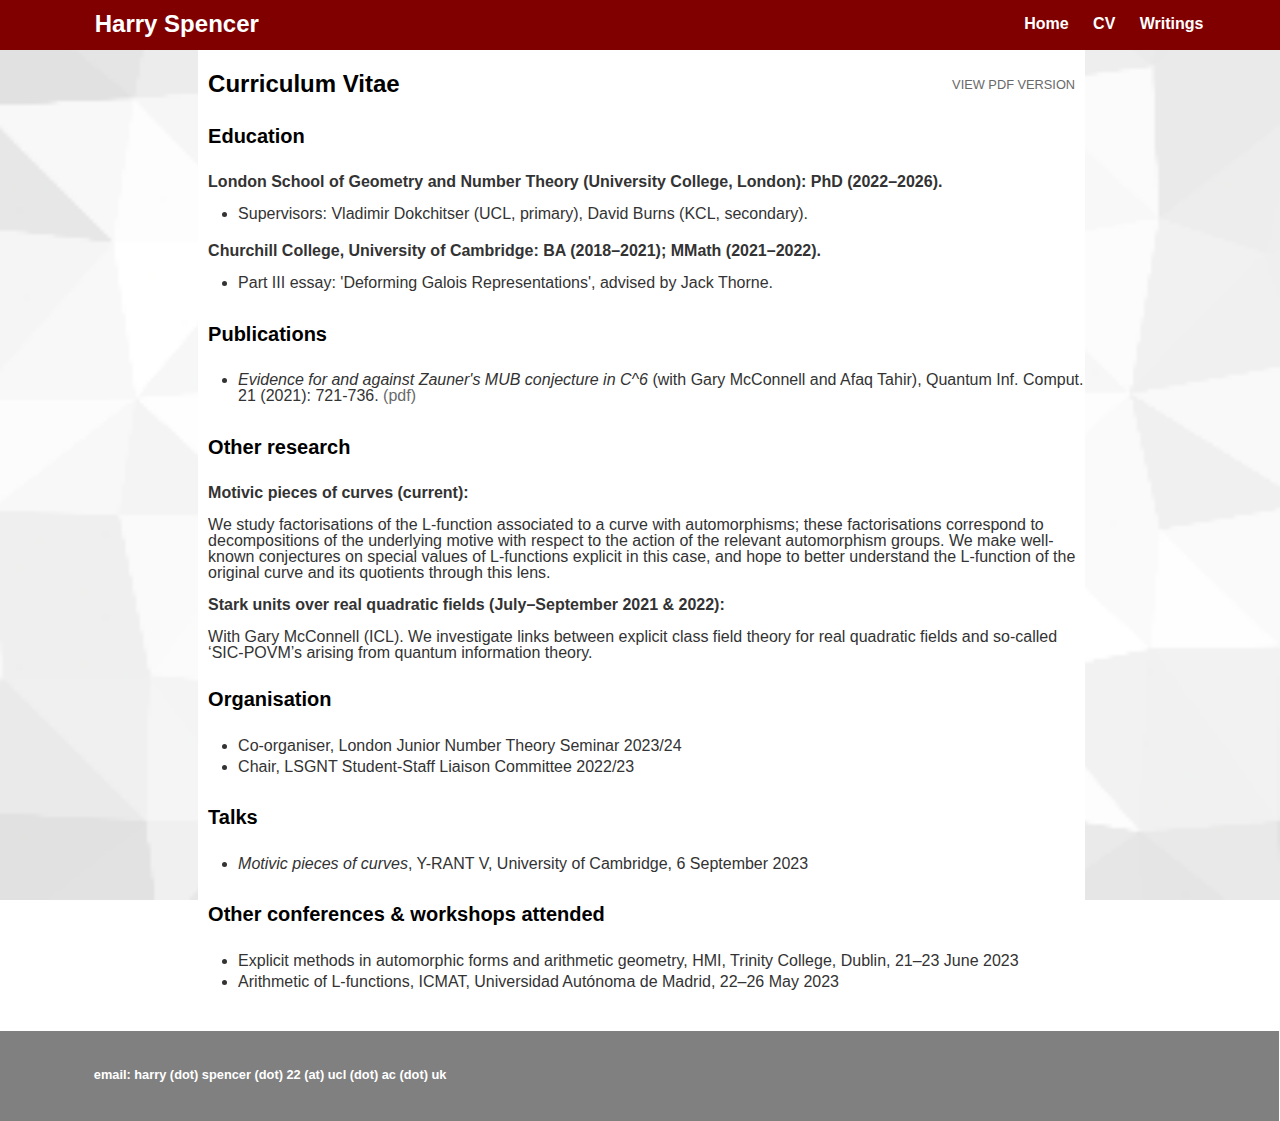
==== cv/index.html @ 73f8fb87 "jnt, motivic pieces talk" ====
<!DOCTYPE html>
<html>
  <head>
    <title>Harry Spencer – CV</title>
    
    <link rel="stylesheet" type="text/css" href="/css/main.css">
  
  </head>


  <body>
    <header>
      <div class="fixed-header">
        <nav class="footer">
    <ul>
      <li class="name">Harry Spencer</li>
    <li><a class="heada" href="/">Home</a></li>
    <li><a class="heada" href="/cv">CV</a></li>
    <li><a class="heada" href="/writings">Writings</a></li>
    </ul>
        </nav>
      </div>
      </header>
<div class="container">

	<div class="cv">
		<a href="CV.pdf" class="download">View PDF Version</a>			
					<h2 class="text">Curriculum Vitae</h2>

          <h4 class="text">Education</h4>

          <p class="text"><b>London School of Geometry and Number Theory (University College, London): PhD (2022–2026).</b>
            <ul><li>Supervisors: Vladimir Dokchitser (UCL, primary), David Burns (KCL, secondary).</li>
          </ul> 

          <p class="text"><b>Churchill College, University of Cambridge: BA (2018–2021); MMath (2021–2022).</b>
          <ul>
            <li>Part III essay: 'Deforming Galois Representations', advised by Jack Thorne.</li>
          </ul>

					<h4 class="text">Publications</h4>
        <ul><li><i>Evidence for and against Zauner's MUB conjecture in C^6</i> (with Gary McConnell and Afaq Tahir),  Quantum Inf. Comput. 21 (2021): 721-736. <a class="maina" href ="/writings/FF_MUBs.pdf">(pdf)</a> </li>
        </ul>
        
          <h4 class="text">Other research</h4>

          <p class="text"><b>Motivic pieces of curves (current):</b>
          <p class="text">We study factorisations of the L-function associated to a curve with automorphisms; these factorisations
              correspond to decompositions of the underlying motive with respect to the action of the relevant automorphism groups. We make well-known conjectures on special values of L-functions explicit in this case, and
              hope to better understand the L-function of the original curve and its quotients through this lens.

          <p class="text"><b>Stark units over real quadratic fields (July–September 2021 & 2022):</b>
          <p class="text">With Gary McConnell (ICL). We investigate links between explicit class field theory for real quadratic fields
            and so-called ‘SIC-POVM’s arising from quantum information theory.

            <h4 class="text">Organisation</h4>
            <ul>
              <li> Co-organiser, London Junior Number Theory Seminar 2023/24 </li>
              <li> Chair, LSGNT Student-Staff Liaison Committee 2022/23 </li>
            </ul>

<h4 class="text">Talks</h4>
<ul>
  <li><i>Motivic pieces of curves</i>, Y-RANT V, University of Cambridge, 6 September 2023</li>
</ul>

<h4 class="text">Other conferences & workshops attended</h4>
<ul>
<li>Explicit methods in automorphic forms and arithmetic geometry, HMI, Trinity College, Dublin, 21–23 June 2023</li>
<li>Arithmetic of L-functions, ICMAT, Universidad Autónoma de Madrid, 22–26 May 2023</li>
</ul>
	</div>
	<div class="fixed-footer">
		<ul>
	   <li>email: harry (dot) spencer (dot) 22 (at) ucl (dot) ac (dot) uk</li>
		</ul>
		</div>

</div>
  </body>

</html>
---- css/main.css ----
html {height:100%;}
body {height:100%;}

body { padding: 0px; margin-top: 0%; width: 99%; background: url(triangles.png) no-repeat center center fixed; 
  -webkit-background-size: cover;
  -moz-background-size: cover;
  -o-background-size: cover;
  background-size: cover;
}

.maina { text-decoration: none; text-decoration: bold; color:dimgrey }
.heada { text-decoration: none; text-decoration: bold; color:white }
a:hover { text-decoration: underline; }

.container {width:70%; margin-left: 15%; padding-top:50px; background-color: white;
	display: flex;
	flex-direction: column;
  min-height: calc(100vh - 50px);
}

p, ul { font-family: 'Helvetica', 'Arial', 'Sans-Serif'; font-size: 1em; line-height: 1em; color: #333; }

ul li {padding-bottom: 5px;}

h1, h2, h3, h4 { font-family: 'Helvetica', 'Arial', 'Sans-Serif'; }
h1 { font-size: 2em;  }
h2 { font-size: 1.75em; }
h3 { font-size: 1.5em; }
h4 { font-size: 1.25em; }

img {float:right; padding-left: 10px; padding-right:10px}

.name {float: left; margin-left:5%; font-size: 1.5em}

.fixed-footer {background-color: gray; bottom:0; left:0;}
header {background-color: maroon; margin-left: -1%;}
nav ul, footer ul { font-size: 1em; font-family: 'Helvetica', 'Arial', 'Sans-Serif'; list-style: none; font-weight: bold; color: white;}
nav ul {text-align: right; background-color:maroon; padding-right: 5%;}
footer ul {background-color:gray; padding-left: 2.5%; float:left; width: 96.35%; float:bottom; padding: 2%;}
nav ul li, footer ul li { display: inline; margin-right: 20px; color:white; }


.fixed-footer ul { font-size: 1em; font-family: 'Helvetica', 'Arial', 'Sans-Serif'; list-style: none; font-weight: bold; color: white;}
.fixed-footer ul {background-color:gray; padding-left: 2.5%; float:left; width: 97.5%; float:bottom; padding-top: 2%; padding-bottom: 2%;}
.fixed-footer ul li { display: inline; color:white; padding-left:5%; }

footer ul li {height: 10%;}
.fixed-footer { font-size: .8em; width: 144.3%; margin-right: auto; margin-left: -22.4%; margin-top: auto;}

.text {padding-left: 10px}
.para { padding-left: 10px; padding-right: 10px; text-align: justify;
    text-justify: inter-word;}

/* CV */
.cv { margin-bottom: 20px; }
.cv h1 { font-size: 2em; }
.cv h2 { font-size: 1.5em; }
.cv .download { font-family: 'Helvetica', 'Arial', 'Sans-Serif'; }
.cv p { font-size: 1em; }
.cv .download { float: right; padding-right: 10px; padding-top: 3%; font-size: .8em; text-transform: uppercase; text-decoration: none; text-decoration: bold; color:dimgrey}

.fixed-header {
  width: 101%;
  height: 50px;
  position: fixed;        
  background: maroon;
}

.fixed-footer .body { background-color: gray; width: 100%;
  background-color: gray; float:bottom;}

.fixed-header{
  top: 0;
}
.fixed-footer{
  bottom: 0;
}
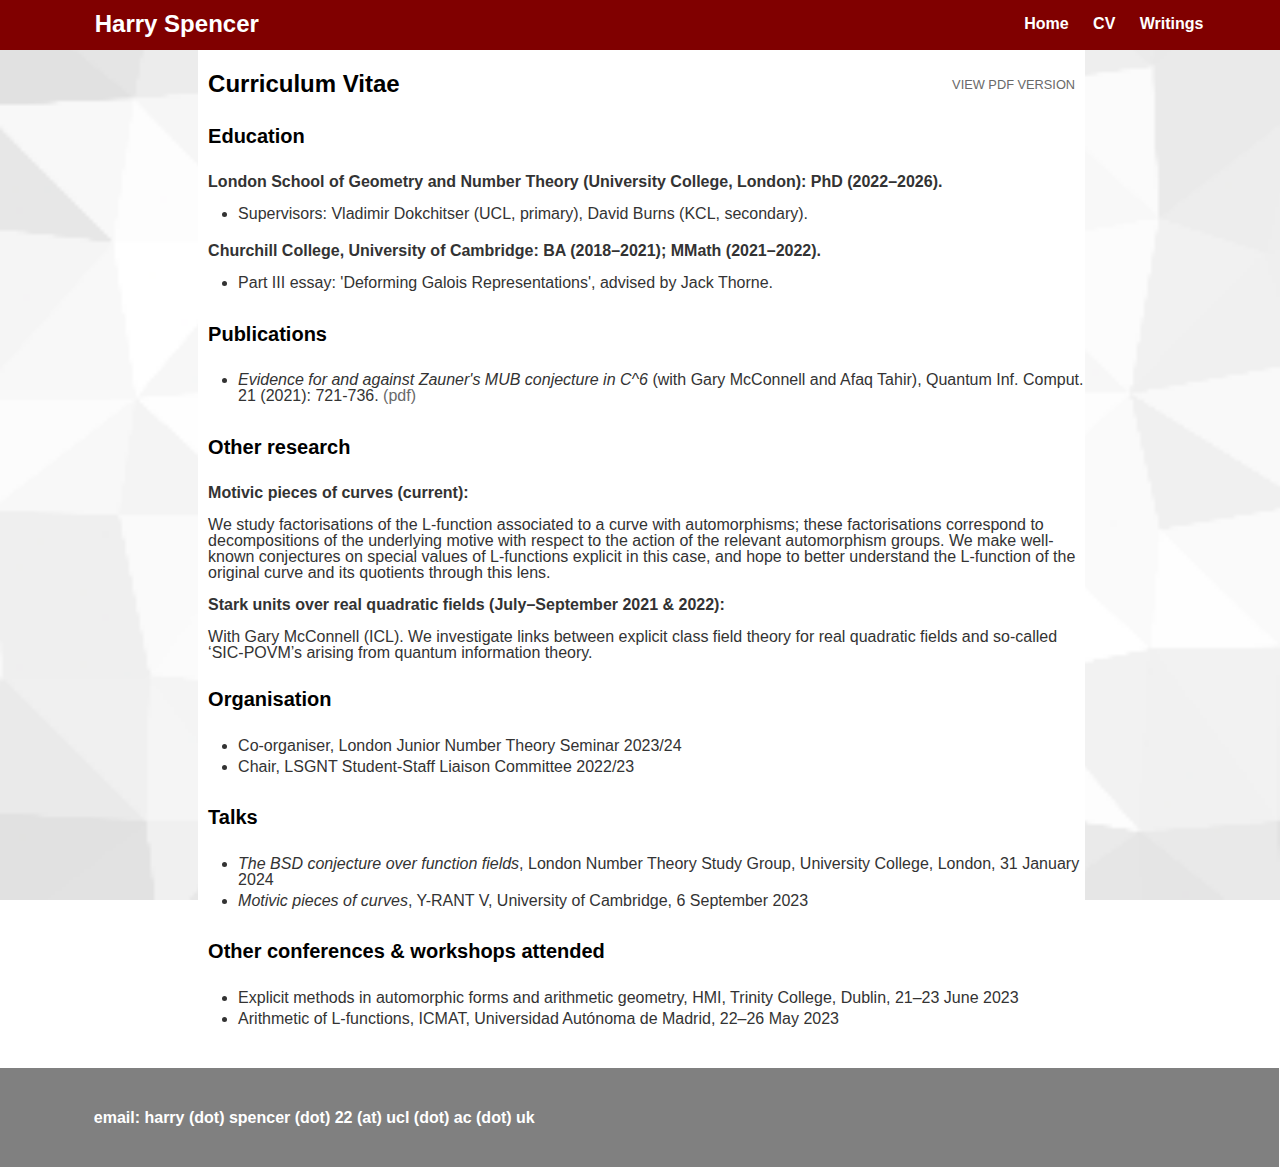
==== commit b7fd20b7: "BSD talk added" ====
--- a/cv/index.html
+++ b/cv/index.html
@@ -61,6 +61,7 @@
 
 <h4 class="text">Talks</h4>
 <ul>
+  <li><i>The BSD conjecture over function fields</i>, London Number Theory Study Group, University College, London, 31 January 2024</li>
   <li><i>Motivic pieces of curves</i>, Y-RANT V, University of Cambridge, 6 September 2023</li>
 </ul>
 
--- a/css/main.css
+++ b/css/main.css
@@ -8,13 +8,17 @@
   background-size: cover;
 }
 
-.maina { text-decoration: none; text-decoration: bold; color:dimgrey }
+.maina { text-decoration: none; text-decoration: bold; color:dimgrey; }
 .heada { text-decoration: none; text-decoration: bold; color:white }
 a:hover { text-decoration: underline; }
 
-.container {width:70%; margin-left: 15%; padding-top:50px; background-color: white;
-	display: flex;
-	flex-direction: column;
+.container {
+  width: 70%;
+  margin-left: 15%;
+  padding-top: 50px;
+  background-color: white;
+  display: flex;
+  flex-direction: column;
   min-height: calc(100vh - 50px);
 }
 
@@ -74,4 +78,44 @@
 }
 .fixed-footer{
   bottom: 0;
+}
+
+@media (max-width: 70em) {
+  .container {
+    margin-left: 0;
+    width: 100%;
+  }
+
+  body {
+    height: 100%;
+    margin: 0;
+    padding: 0;
+    background: url(triangles.png) no-repeat center center fixed;
+    background-size: contain;
+  }
+
+  .fixed-footer {
+    width: 101%;
+    margin-left:0;
+  }
+
+  header {
+    margin-left: 0;
+  }
+
+  .fixed-header {
+    width: 100%
+  }
+}
+
+body {
+  font-size: 16px;
+}
+
+header {
+  font-size: 1rem;
+}
+
+.fixed-footer {
+  font-size: 1rem;
 }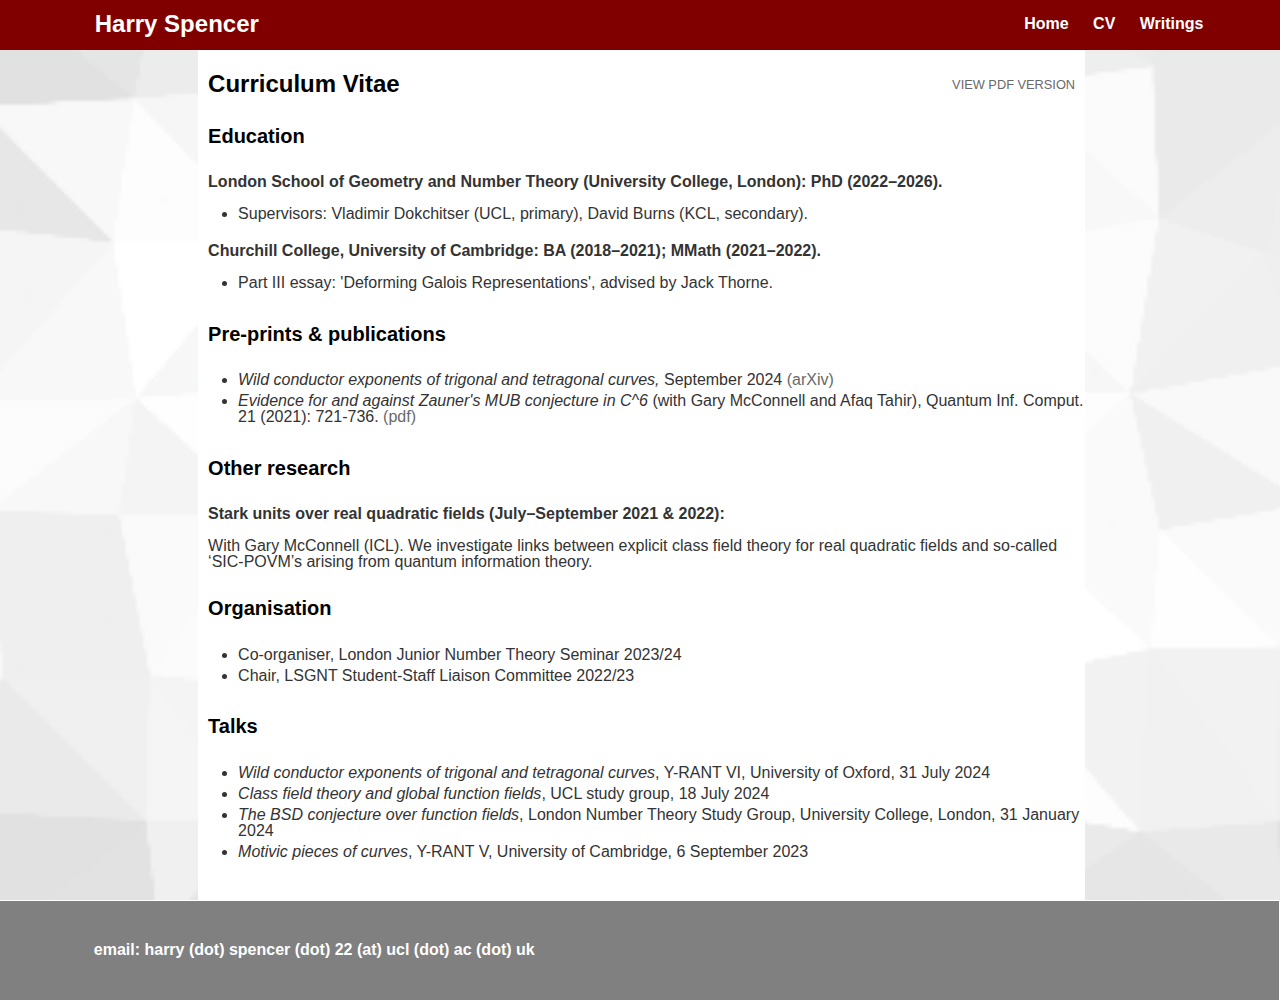
==== commit 9a4a5c26: "year3_update" ====
--- a/cv/index.html
+++ b/cv/index.html
@@ -38,16 +38,14 @@
             <li>Part III essay: 'Deforming Galois Representations', advised by Jack Thorne.</li>
           </ul>
 
-					<h4 class="text">Publications</h4>
-        <ul><li><i>Evidence for and against Zauner's MUB conjecture in C^6</i> (with Gary McConnell and Afaq Tahir),  Quantum Inf. Comput. 21 (2021): 721-736. <a class="maina" href ="/writings/FF_MUBs.pdf">(pdf)</a> </li>
+					<h4 class="text">Pre-prints & publications</h4>
+
+        <ul>
+          <li><i>Wild conductor exponents of trigonal and tetragonal curves,</i> September 2024 <a class="maina" href ="https://arxiv.org/abs/2409.12688">(arXiv)</a> </li>
+          <li><i>Evidence for and against Zauner's MUB conjecture in C^6</i> (with Gary McConnell and Afaq Tahir),  Quantum Inf. Comput. 21 (2021): 721-736. <a class="maina" href ="/writings/FF_MUBs.pdf">(pdf)</a> </li>
         </ul>
         
           <h4 class="text">Other research</h4>
-
-          <p class="text"><b>Motivic pieces of curves (current):</b>
-          <p class="text">We study factorisations of the L-function associated to a curve with automorphisms; these factorisations
-              correspond to decompositions of the underlying motive with respect to the action of the relevant automorphism groups. We make well-known conjectures on special values of L-functions explicit in this case, and
-              hope to better understand the L-function of the original curve and its quotients through this lens.
 
           <p class="text"><b>Stark units over real quadratic fields (July–September 2021 & 2022):</b>
           <p class="text">With Gary McConnell (ICL). We investigate links between explicit class field theory for real quadratic fields
@@ -61,15 +59,17 @@
 
 <h4 class="text">Talks</h4>
 <ul>
+  <li><i>Wild conductor exponents of trigonal and tetragonal curves</i>, Y-RANT VI, University of Oxford, 31 July 2024</li>
+  <li><i>Class field theory and global function fields</i>, UCL study group, 18 July 2024</li>
   <li><i>The BSD conjecture over function fields</i>, London Number Theory Study Group, University College, London, 31 January 2024</li>
   <li><i>Motivic pieces of curves</i>, Y-RANT V, University of Cambridge, 6 September 2023</li>
 </ul>
 
-<h4 class="text">Other conferences & workshops attended</h4>
+<!-- <h4 class="text">Other conferences & workshops attended</h4>
 <ul>
 <li>Explicit methods in automorphic forms and arithmetic geometry, HMI, Trinity College, Dublin, 21–23 June 2023</li>
 <li>Arithmetic of L-functions, ICMAT, Universidad Autónoma de Madrid, 22–26 May 2023</li>
-</ul>
+</ul> -->
 	</div>
 	<div class="fixed-footer">
 		<ul>
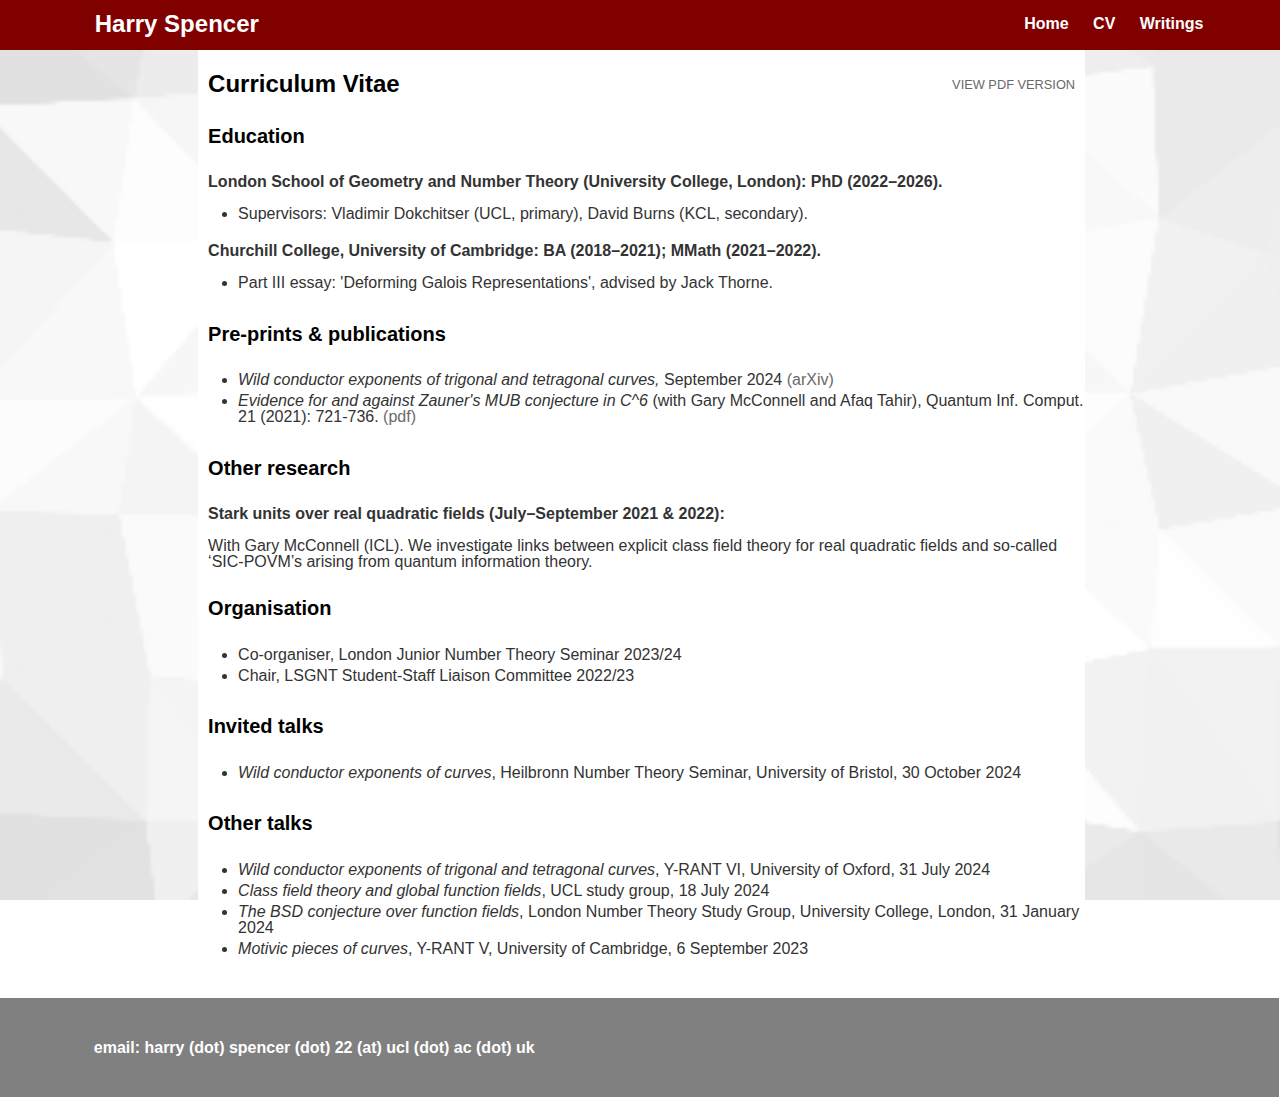
==== commit 395d60c9: "seminar talk added" ====
--- a/cv/index.html
+++ b/cv/index.html
@@ -57,7 +57,12 @@
               <li> Chair, LSGNT Student-Staff Liaison Committee 2022/23 </li>
             </ul>
 
-<h4 class="text">Talks</h4>
+<h4 class="text">Invited talks</h4>
+<ul>
+  <li><i>Wild conductor exponents of curves</i>, Heilbronn Number Theory Seminar, University of Bristol, 30 October 2024</li>
+</ul>
+
+<h4 class="text">Other talks</h4>
 <ul>
   <li><i>Wild conductor exponents of trigonal and tetragonal curves</i>, Y-RANT VI, University of Oxford, 31 July 2024</li>
   <li><i>Class field theory and global function fields</i>, UCL study group, 18 July 2024</li>
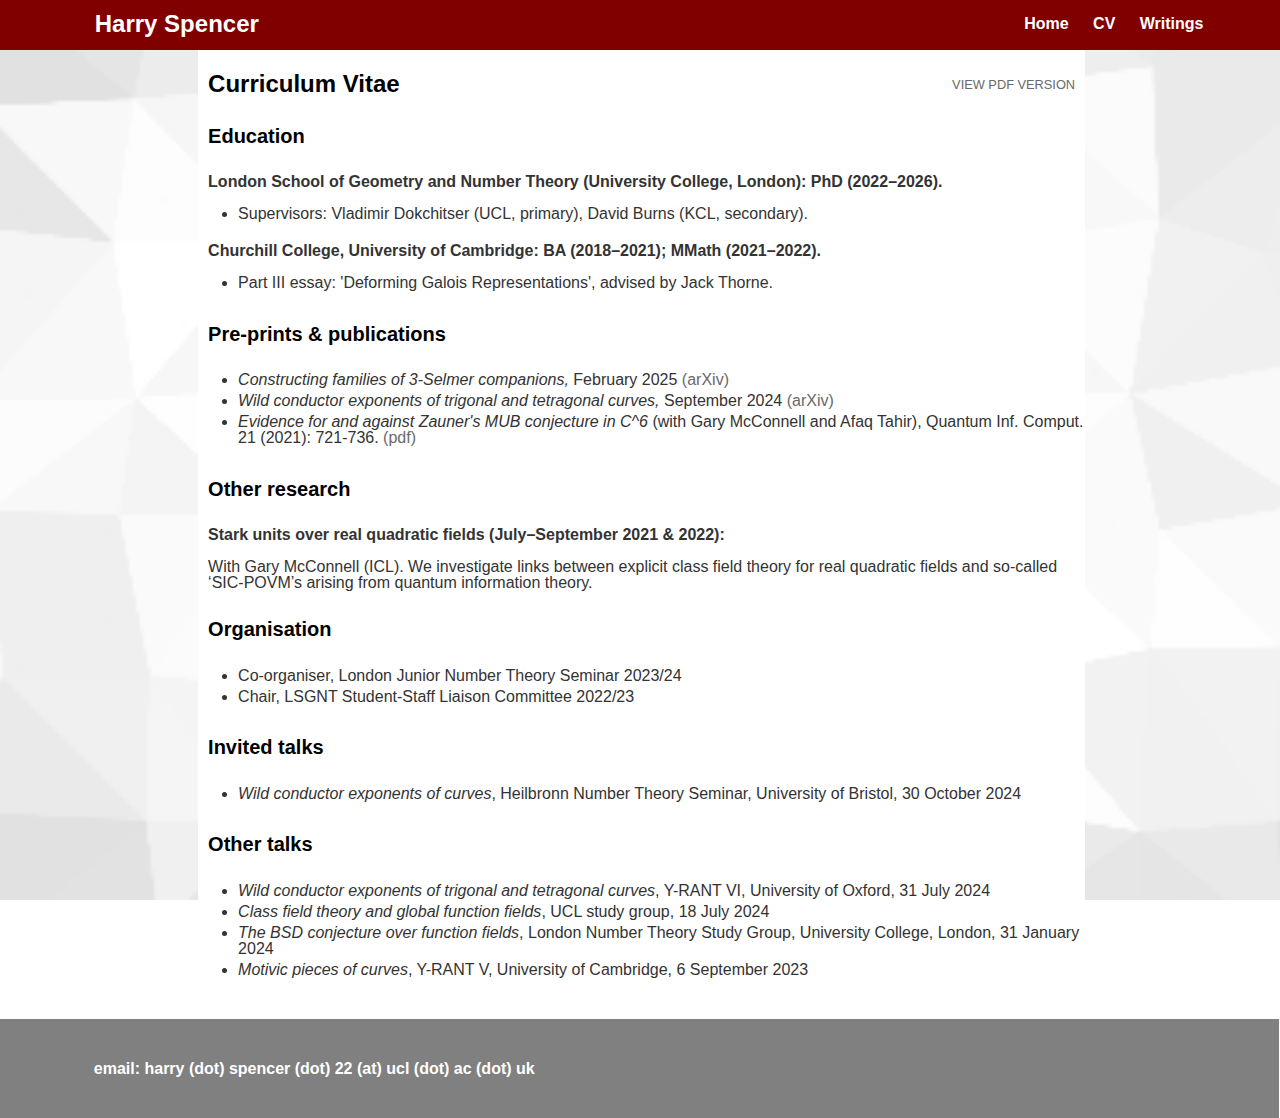
==== commit c690b0ba: "Selmer Companions" ====
--- a/cv/index.html
+++ b/cv/index.html
@@ -41,6 +41,7 @@
 					<h4 class="text">Pre-prints & publications</h4>
 
         <ul>
+          <li><i>Constructing families of 3-Selmer companions,</i> February 2025 <a class="maina" href ="https://arxiv.org/abs/2502.01351">(arXiv)</a> </li>
           <li><i>Wild conductor exponents of trigonal and tetragonal curves,</i> September 2024 <a class="maina" href ="https://arxiv.org/abs/2409.12688">(arXiv)</a> </li>
           <li><i>Evidence for and against Zauner's MUB conjecture in C^6</i> (with Gary McConnell and Afaq Tahir),  Quantum Inf. Comput. 21 (2021): 721-736. <a class="maina" href ="/writings/FF_MUBs.pdf">(pdf)</a> </li>
         </ul>
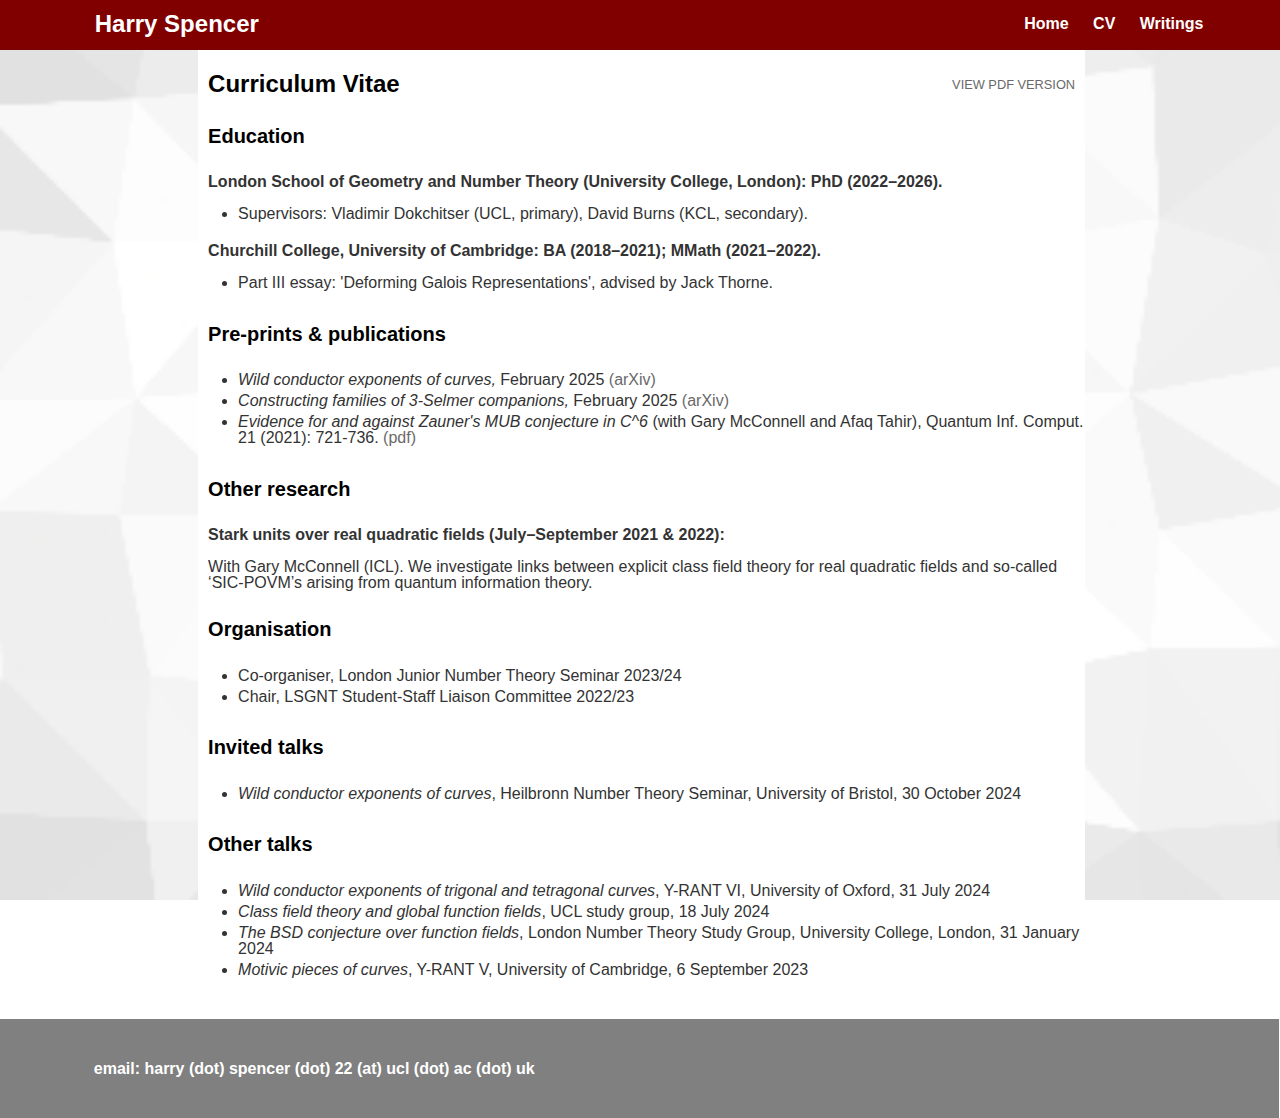
==== commit 7122d28f: "wild conductors update" ====
--- a/cv/index.html
+++ b/cv/index.html
@@ -24,7 +24,7 @@
 <div class="container">
 
 	<div class="cv">
-		<a href="CV.pdf" class="download">View PDF Version</a>			
+		<a href="HarrySpencerCV.pdf" class="download">View PDF Version</a>			
 					<h2 class="text">Curriculum Vitae</h2>
 
           <h4 class="text">Education</h4>
@@ -41,8 +41,8 @@
 					<h4 class="text">Pre-prints & publications</h4>
 
         <ul>
+          <li><i>Wild conductor exponents of curves,</i> February 2025 <a class="maina" href ="https://arxiv.org/abs/2409.12688">(arXiv)</a> </li>
           <li><i>Constructing families of 3-Selmer companions,</i> February 2025 <a class="maina" href ="https://arxiv.org/abs/2502.01351">(arXiv)</a> </li>
-          <li><i>Wild conductor exponents of trigonal and tetragonal curves,</i> September 2024 <a class="maina" href ="https://arxiv.org/abs/2409.12688">(arXiv)</a> </li>
           <li><i>Evidence for and against Zauner's MUB conjecture in C^6</i> (with Gary McConnell and Afaq Tahir),  Quantum Inf. Comput. 21 (2021): 721-736. <a class="maina" href ="/writings/FF_MUBs.pdf">(pdf)</a> </li>
         </ul>
         
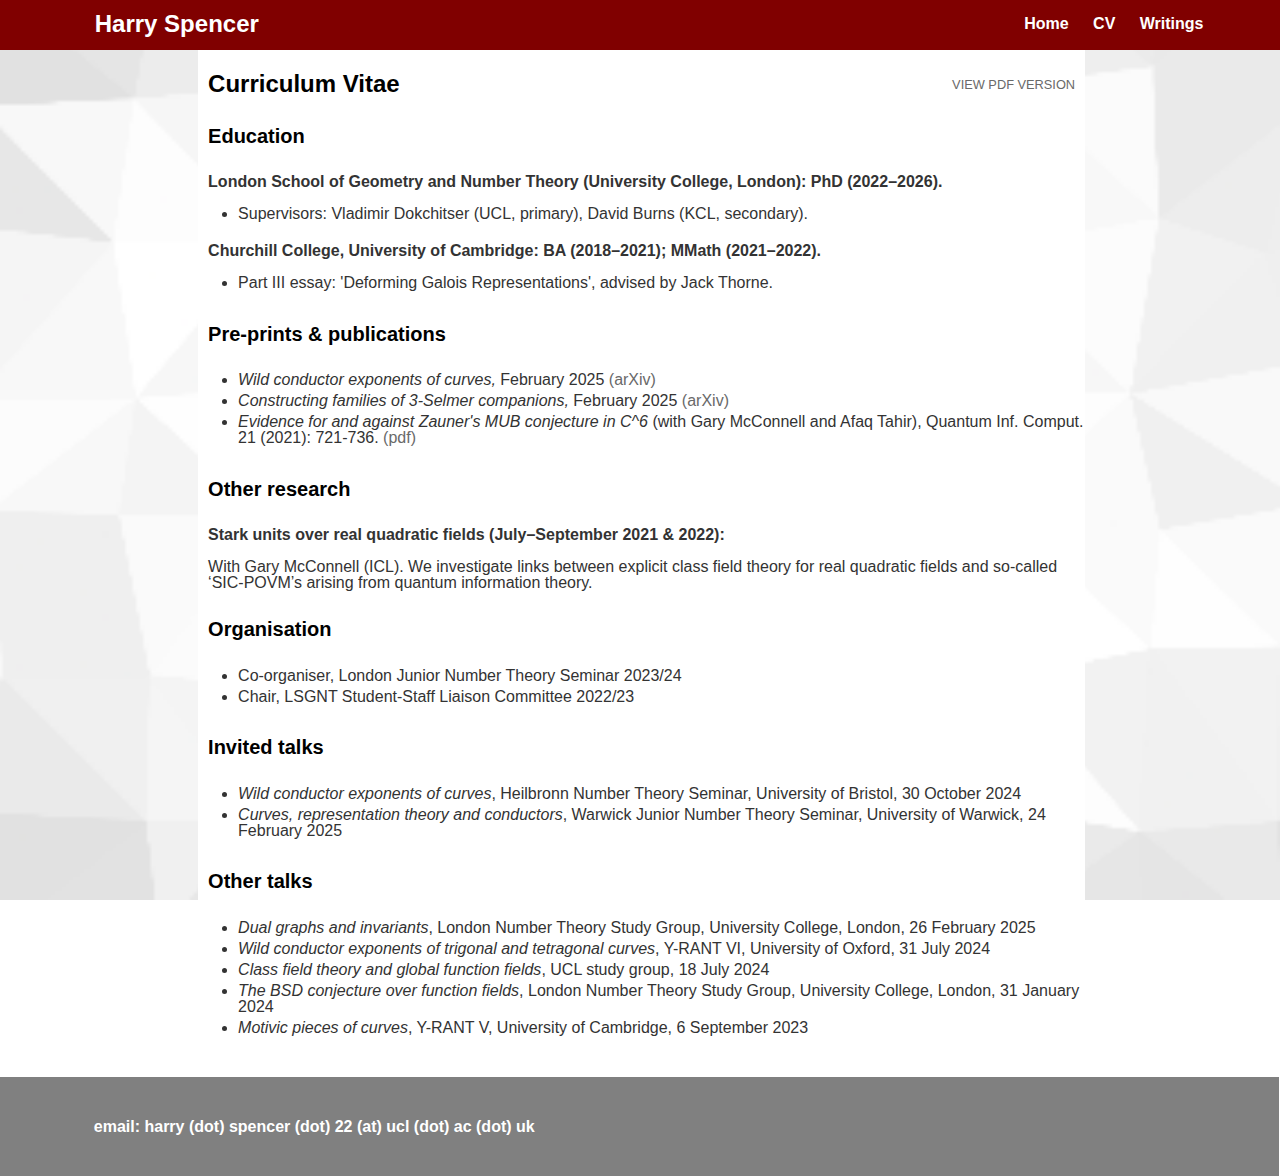
==== commit 3c5aa525: "Talks update" ====
--- a/cv/index.html
+++ b/cv/index.html
@@ -61,21 +61,19 @@
 <h4 class="text">Invited talks</h4>
 <ul>
   <li><i>Wild conductor exponents of curves</i>, Heilbronn Number Theory Seminar, University of Bristol, 30 October 2024</li>
+  <li><i>Curves, representation theory and conductors</i>, Warwick Junior Number Theory Seminar, University of Warwick, 24 February 2025</li>
 </ul>
+
 
 <h4 class="text">Other talks</h4>
 <ul>
+  <li><i>Dual graphs and invariants</i>, London Number Theory Study Group, University College, London, 26 February 2025</li>
   <li><i>Wild conductor exponents of trigonal and tetragonal curves</i>, Y-RANT VI, University of Oxford, 31 July 2024</li>
   <li><i>Class field theory and global function fields</i>, UCL study group, 18 July 2024</li>
   <li><i>The BSD conjecture over function fields</i>, London Number Theory Study Group, University College, London, 31 January 2024</li>
   <li><i>Motivic pieces of curves</i>, Y-RANT V, University of Cambridge, 6 September 2023</li>
 </ul>
 
-<!-- <h4 class="text">Other conferences & workshops attended</h4>
-<ul>
-<li>Explicit methods in automorphic forms and arithmetic geometry, HMI, Trinity College, Dublin, 21–23 June 2023</li>
-<li>Arithmetic of L-functions, ICMAT, Universidad Autónoma de Madrid, 22–26 May 2023</li>
-</ul> -->
 	</div>
 	<div class="fixed-footer">
 		<ul>
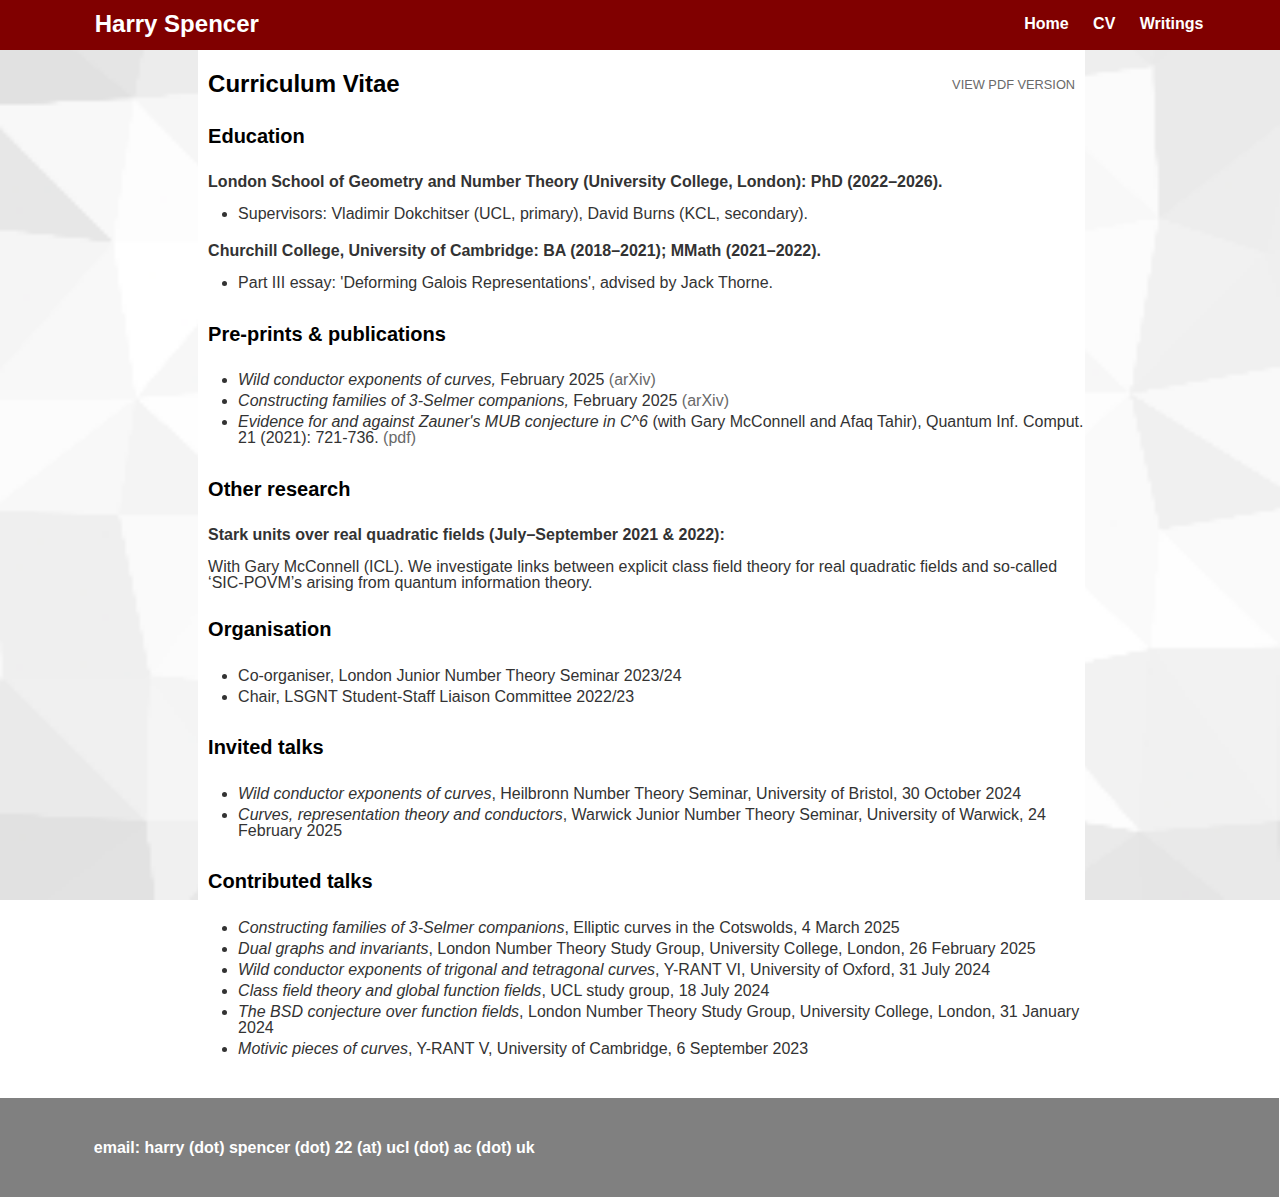
==== commit eaa3a796: "Selmer companions talk" ====
--- a/cv/index.html
+++ b/cv/index.html
@@ -65,8 +65,9 @@
 </ul>
 
 
-<h4 class="text">Other talks</h4>
+<h4 class="text">Contributed talks</h4>
 <ul>
+  <li><i>Constructing families of 3-Selmer companions</i>, Elliptic curves in the Cotswolds, 4 March 2025</li>
   <li><i>Dual graphs and invariants</i>, London Number Theory Study Group, University College, London, 26 February 2025</li>
   <li><i>Wild conductor exponents of trigonal and tetragonal curves</i>, Y-RANT VI, University of Oxford, 31 July 2024</li>
   <li><i>Class field theory and global function fields</i>, UCL study group, 18 July 2024</li>
